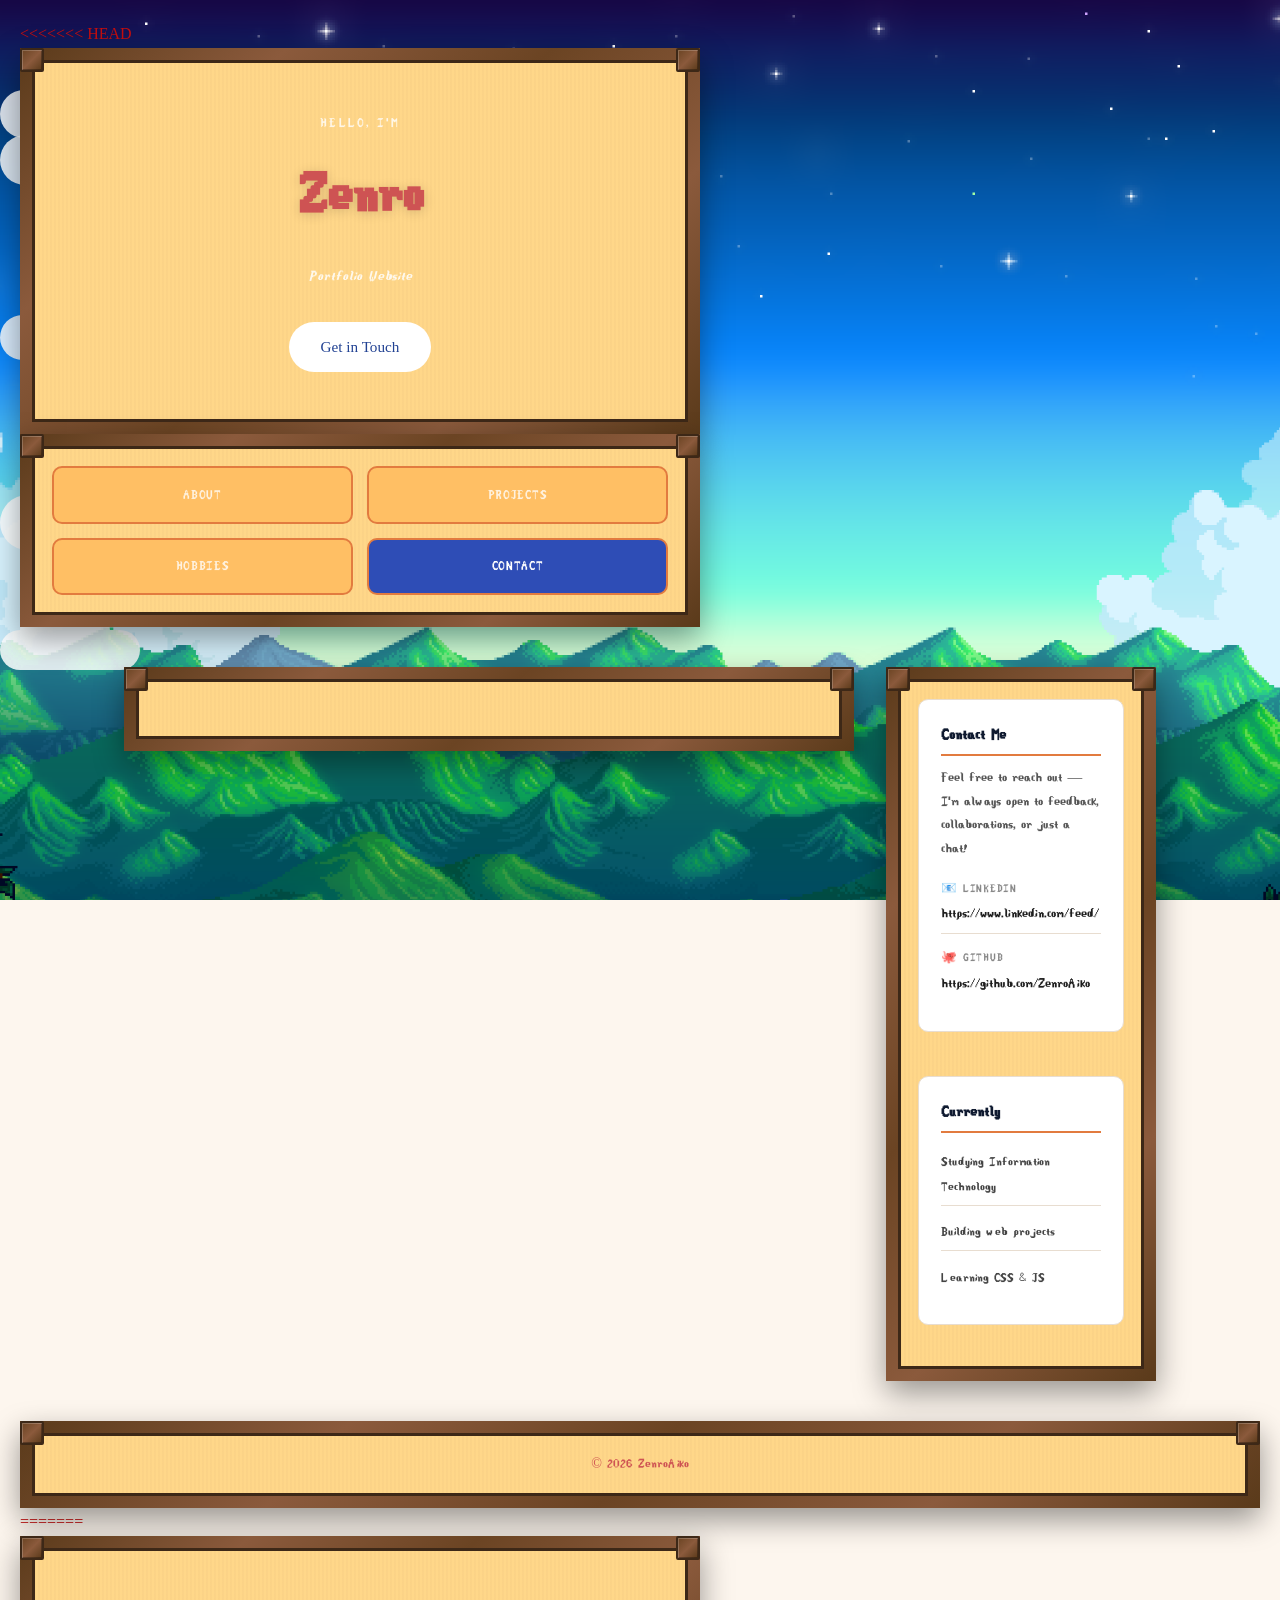
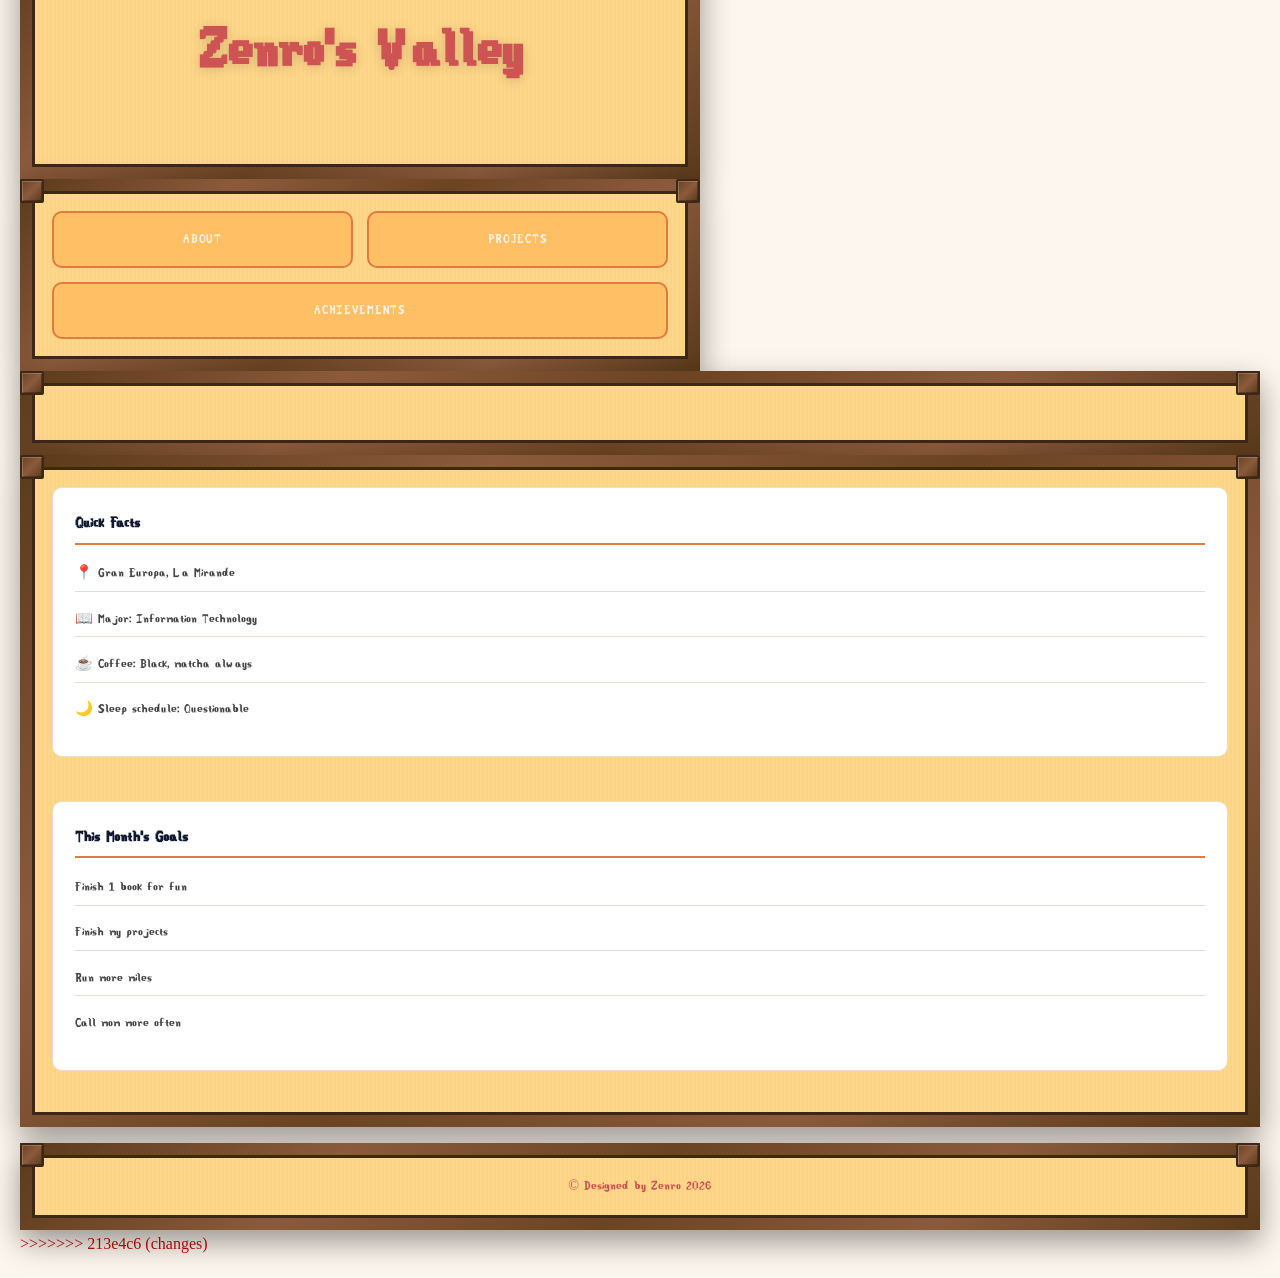
==== index.html @ d09b6d7e "Fresh" ====
<<<<<<< HEAD
<!DOCTYPE html>
<html lang="en">



<link rel="stylesheet" href="style.css">

<link rel="preconnect" href="https://fonts.googleapis.com">
<link
  href="https://fonts.googleapis.com/css2?family=Playfair+Display:wght@700;900&family=DM+Sans:ital,wght@0,400;0,500;1,400&display=swap"
  rel="stylesheet">
<link rel="stylesheet" href="https://cdnjs.cloudflare.com/ajax/libs/font-awesome/6.0.0-beta3/css/all.min.css">

<header>
  <div class="header-inner">
    <p class="header-label">Hello, I'm</p>
    <h1>Zenro</h1>
    <p class="tagline">Portfolio Website</p>
    <a href="#contact" class="hero-btn">Get in Touch</a>
  </div>
</header>

<nav id="main-nav">
  <ul>
    <li><a href="#about">About</a></li>
    <li><a href="#projects">Projects</a></li>
    <li><a href="#hobbies">Hobbies</a></li>
    <li><a href="#contact">Contact</a></li>
  </ul>
</nav>

<div class="page-wrapper">


  <main>


    <section id="about">
      <h2>About Me</h2>
      <p>
        Hi! I'm <strong>Zenro</strong>, an IT student who's willing to learn on how to become a better developer.
        Turning ideas into real projects from simple HTML pages to styled, interactive websites.<br>
        While i'm still early in my journey i will still work hard to learn, and I'm not afraid to Google things at 2am.
        This portfolio showcases the projects I've built so far as a student.
      </p>

      <div class="skills-grid">
        <div class="skill-card">
          <h3>Languages</h3>
          <ul>
            <li><i class="fa-brands fa-html5"></i> HTML</li>
            <li><i class="fa-brands fa-css3-alt"></i> CSS</li>
            <li><i class="fa-brands fa-js"></i> JavaScript</li>
            <li><i class="fa-solid fa-coffee"></i> Java</li>
          </ul>
        </div>
        <div class="skill-card">
          <h3>Tools</h3>
          <ul>
            <li><i class="fa-brands fa-codepen"></i> CodePen</li>
            <li><i class="fa-brands fa-github"></i> GitHub</li>
            <li><i class="fa-brands fa-vscode"></i> VS Code</li>
          </ul>
        </div>
    </section>


    <section id="projects">
      <h2>My Projects</h2>
      <p class="section-sub">Click any card to open the project.</p>

      <div class="projects-grid">

        <article class="project-card">
          <div class="project-number">01</div>
          <h3>Student ID / Library Card</h3>
          <p class="meta">Activity 1</p>
          <p>A simple digitally designed student ID or library card.</p>
          <a href="Projects/StudentID.html" target="_blank" class="project-link">View Project →</a>
        </article>

        <article class="project-card">
          <div class="project-number">02</div>
          <h3>Class Schedule Table</h3>
          <p class="meta">Activity 2</p>
          <p>A simple structured weekly class schedule.</p>
          <a href="Projects/ClassSchedule.html" target="_blank" class="project-link">View Project →</a>
        </article>

        <article class="project-card">
          <div class="project-number">03</div>
          <h3>Valentine Card</h3>
          <p class="meta">Special Activity 1</p>
          <p>A creative, interactive Valentine's Day card.</p>
          <a href="Projects/ValentinesCard.html" target="_blank" class="project-link">View Project →</a>
        </article>

      </div>
    </section>


    <section id="hobbies">
      <h2>Hobbies &amp; Interests</h2>
      <p class="section-sub">What I do when I'm not staring at code.</p>

      <div class="hobbies-flex">

        <article class="hobby-card">
          <div class="hobby-icon">🏋️</div>
          <h3>Gym</h3>
        </article>

        <article class="hobby-card">
          <div class="hobby-icon">🎾</div>
          <h3>Tennis</h3>
        </article>

        <article class="hobby-card">
          <div class="hobby-icon">💻</div>
          <h3>Playing Games</h3>
        </article>

      </div>
    </section>

  </main>


  <aside>

    <section class="widget" id="contact">
      <h3>Contact Me</h3>
      <p>Feel free to reach out — I'm always open to feedback, collaborations, or just a chat!</p>
      <ul class="contact-list">
        <li>
          <span class="contact-label">📧 LinkedIn</span>
          <a href="https://www.linkedin.com/feed/" target="_blank">https://www.linkedin.com/feed/</a>
        </li>
        <li>
          <span class="contact-label">🐙 GitHub</span>
          <a href="https://github.com/ZenroAiko" target="_blank">https://github.com/ZenroAiko</a>
        </li>
      </ul>
    </section>

    <section class="widget">
      <h3>Currently</h3>
      <ul>
        <li> Studying Information Technology</li>
        <li> Building web projects</li>
        <li> Learning CSS &amp; JS</li>
      </ul>
    </section>

  </aside>

</div>


<footer>
  <p>&copy; 2026 ZenroAiko</p>
</footer>
</html>
<script src="script.js"></script>
=======
<!DOCTYPE html>
<html lang="en">

<head>
  <meta charset="UTF-8">
  <meta name="viewport" content="width=device-width, initial-scale=1.0">
  <title>Zenro's World</title>
  <link rel="stylesheet" href="css/style.css">
  <link rel="preconnect" href="https://fonts.googleapis.com">
  <link
    href="https://fonts.googleapis.com/css2?family=Playfair+Display:wght@700;900&family=DM+Sans:wght@400;500&display=swap"
    rel="stylesheet">
</head>

<body>

  <div class="clouds-wrapper">
    <div class="cloud cloud-1"></div>
    <div class="cloud cloud-2"></div>
    <div class="cloud cloud-3"></div>
    <div class="cloud cloud-4"></div>
    <div class="cloud cloud-5"></div>
  </div>

  <header>
    <h1>Zenro's Valley</h1>
  </header>

  <nav id="main-nav">
    <ul>
      <li><a href="#about">About</a></li>
      <li><a href="#Projects">Projects</a></li>
      <li><a href="#posts">Achievements</a></li>
    </ul>
  </nav>

  <main>

    <section id="about">
      <h2>About Me</h2>
      <p>
        Hey! I'm Zen, my gamer name is zenro — a 2nd-year IT student navigating deadlines,
        late-night study sessions, and way too much instant ramen. This is my little corner
        of the internet where I document the chaos and beauty of student life.
      </p>
      <p>
        When I'm not debugging code at 2am, I'm rewatching anime or convincing myself
        that one more episode before bed is totally fine.
      </p>
    </section>

    <section id="Projects">
      <h2>Projects</h2>
      <div class="projects-grid">
        <article class="project-card">
          <div class="project-number">01</div>
          <h3>Valentine Card</h3>
          <p>A creative, interactive Valentine's Day card.</p>
          <a href="https://codepen.io/NEIL-NIO-ROZEN-NAVALES-SUDARIA/pen/WbxmaeK" target="_blank"
            class="project-link">View Project →</a>
        </article>
        <article class="project-card">
          <div class="project-number">02</div>
          <h3>Valentine Card</h3>
          <p>A creative, interactive Valentine's Day card.</p>
          <a href="https://codepen.io/NEIL-NIO-ROZEN-NAVALES-SUDARIA/pen/WbxmaeK" target="_blank"
            class="project-link">View Project →</a>
        </article>
      </div>
    </section>

    <section id="posts">
      <h2>Achievements</h2>
      <article class="post-card">
        <p class="meta">Saturday, Feb 21, 2025</p>
        <p>This week was brutal. A data structures assignment, a group project presentation, and a math quiz all landed
          on the same day. I survived on black coffee and sheer spite.</p>
        <ul>
          <li>Submitted data case studies ✅</li>
          <li>Nailed the presentation ✅</li>
          <li>Definitely did not take flexbox quiz ❌</li>
        </ul>
      </article>
      <article class="post-card">
        <p class="meta">Friday, Feb 20, 2025</p>
        <p>There's a small café tucked behind the library that almost nobody knows about. Big windows, lo-fi music, and
          the barista never judges you for sitting there four hours.</p>
        <ul>
          <li>Finished two chapters of readings</li>
          <li>Started my essay outline</li>
          <li>Ordered the matcha latte (10/10)</li>
        </ul>
      </article>
    </section>

  </main>

  <aside>

    <section class="widget" id="contact">
      <h3>Quick Facts</h3>
      <ul>
        <li>📍 Gran Europa, La Mirande</li>
        <li>📖 Major: Information Technology</li>
        <li>☕ Coffee: Black, matcha always</li>
        <li>🌙 Sleep schedule: Questionable</li>
      </ul>
    </section>

    <section class="widget">
      <h3>This Month's Goals</h3>
      <ul>
        <li>Finish 1 book for fun</li>
        <li>Finish my projects</li>
        <li>Run more miles</li>
        <li>Call mom more often</li>
      </ul>
    </section>


  </aside>

  <footer>
    <p>&copy; Designed by Zenro 2026 </p>
  </footer>

  <script src="js/script.js"></script>

</body>

</html>
>>>>>>> 213e4c6 (changes)
---- style.css ----
:root {
  --clr-bg: #fdf6ee;
  --clr-surface: #ffffff;
  --clr-accent: #2e4db6;
  --clr-accent-dk: #224293;
  --clr-text: #1e1e1e;
  --clr-muted: #888888;
  --clr-border: #e8ddd0;
  --font-display: 'Playfair Display', Georgia, serif;
  --font-body: 'DM Sans', sans-serif;
  --max-width: 1080px;
  --radius: 10px;
}

*,
*::before,
*::after {
  box-sizing: border-box;
  margin: 0;
  padding: 0;
}

html {
  scroll-behavior: smooth;
}

body {
  background-color: var(--clr-bg);
  color: var(--clr-text);
  font-family: var(--font-body);
  font-size: 1rem;
  line-height: 1.75;
}

header {
  background-color: var(--clr-accent);
  background-image: radial-gradient(ellipse at 70% 60%, #a29ed6, var(--clr-accent) 65%);
  color: #fff;
  padding: 5rem 2rem 4rem;
  text-align: center;
}

header .header-label {
  font-size: 0.9rem;
  letter-spacing: 0.15em;
  text-transform: uppercase;
  opacity: 0.8;
  margin-bottom: 0.5rem;
}

header h1 {
  font-family: var(--font-display);
  font-size: 3.5rem;
  font-weight: 900;
  text-shadow: 0 2px 12px rgba(0, 0, 0, 0.15);
  margin-bottom: 0.75rem;
}

header .tagline {
  font-size: 1rem;
  opacity: 0.85;
  font-style: italic;
  margin-bottom: 2rem;
}

.hero-btn {
  display: inline-block;
  background-color: #fff;
  color: var(--clr-accent-dk);
  font-weight: 500;
  text-decoration: none;
  padding: 0.75rem 2rem;
  border-radius: 50px;
  font-size: 0.95rem;
  transition: background 0.2s, transform 0.2s;
}

.hero-btn:hover {
  background-color: var(--clr-text);
  color: #fff;
  transform: translateY(-2px);
}

nav {
  background-color: var(--clr-text);
  position: sticky;
  top: 0;
  z-index: 100;
}

nav>ul {
  display: flex;
  justify-content: center;
  flex-wrap: wrap;
  list-style: none;
  max-width: var(--max-width);
  margin: 0 auto;
}

nav ul a {
  display: block;
  color: #ffffffcc;
  text-decoration: none;
  padding: 0.9rem 1.5rem;
  font-size: 0.88rem;
  font-weight: 500;
  letter-spacing: 0.05em;
  text-transform: uppercase;
  transition: color 0.2s, background 0.2s;
}

nav ul a:hover,
nav ul a.active {
  color: #fff;
  background-color: var(--clr-accent);
}

.page-wrapper {
  display: flex;
  flex-direction: row;
  align-items: flex-start;
  gap: 2rem;
  max-width: var(--max-width);
  margin: 2.5rem auto;
  padding: 0 1.5rem;
}

main {
  flex: 1;
  min-width: 0;
  display: flex;
  flex-direction: column;
  gap: 2.5rem;
}

section {
  background-color: var(--clr-surface);
  border: 1px solid var(--clr-border);
  border-radius: var(--radius);
  padding: 2rem;
}

section h2 {
  font-family: var(--font-display);
  font-size: 1.8rem;
  color: var(--clr-accent-dk);
  margin-bottom: 0.4rem;
  padding-bottom: 0.6rem;
  border-bottom: 2px solid var(--clr-border);
}

section .section-sub {
  color: var(--clr-muted);
  font-size: 0.95rem;
  margin-bottom: 1.5rem;
  font-style: italic;
}

main p {
  color: #3d3d3d;
  margin-bottom: 0.9rem;
}

/* Skills grid */
.skills-grid {
  display: flex;
  flex-wrap: wrap;
  gap: 1rem;
  margin-top: 1.5rem;
}

.skill-card {
  flex: 1 1 160px;
  background: var(--clr-bg);
  border: 1px solid var(--clr-border);
  border-radius: var(--radius);
  padding: 1.1rem 1.3rem;
}

.skill-card h3 {
  font-size: 0.85rem;
  text-transform: uppercase;
  letter-spacing: 0.08em;
  color: var(--clr-accent);
  margin-bottom: 0.6rem;
}

h3+ul {
  padding-left: 1.2rem;
  margin-top: 0.4rem;
}

h3+ul li {
  font-size: 0.92rem;
  color: #444;
  margin-bottom: 0.25rem;
}

/* Projects grid */
.projects-grid {
  display: flex;
  flex-wrap: wrap;
  gap: 1.25rem;
  margin-top: 0.5rem;
}

.project-card {
  flex: 1 1 220px;
  background: var(--clr-bg);
  border: 1px solid var(--clr-border);
  border-radius: var(--radius);
  padding: 1.5rem;
  position: relative;
  transition: transform 0.2s, box-shadow 0.2s;
}

.project-card:hover {
  transform: translateY(-4px);
  box-shadow: 0 8px 24px rgba(0, 0, 0, 0.08);
}

.project-number {
  font-family: var(--font-display);
  font-size: 2.5rem;
  color: var(--clr-border);
  line-height: 1;
  margin-bottom: 0.5rem;
}

.project-card h3 {
  font-family: var(--font-display);
  font-size: 1.1rem;
  color: var(--clr-text);
  margin-bottom: 0.2rem;
}

h3~p {
  font-size: 0.93rem;
  color: #555;
  line-height: 1.6;
  margin-bottom: 0.5rem;
}

p.meta {
  font-size: 0.78rem;
  text-transform: uppercase;
  letter-spacing: 0.06em;
  color: var(--clr-accent);
  font-weight: 500;
  margin-bottom: 0.4rem;
}

.project-link {
  display: inline-block;
  margin-top: 0.75rem;
  color: var(--clr-accent);
  font-weight: 500;
  font-size: 0.88rem;
  text-decoration: none;
  border-bottom: 1px solid transparent;
  transition: border-color 0.2s, color 0.2s;
}

.project-link:hover {
  color: var(--clr-accent-dk);
  border-bottom-color: var(--clr-accent-dk);
}

/* Hobbies */
.hobbies-flex {
  display: flex;
  flex-wrap: wrap;
  gap: 1.25rem;
  margin-top: 0.5rem;
}

.hobby-card {
  flex: 1 1 180px;
  background: var(--clr-bg);
  border: 1px solid var(--clr-border);
  border-radius: var(--radius);
  padding: 1.5rem;
  text-align: center;
  transition: transform 0.2s;
}

.hobby-card:hover {
  transform: translateY(-3px);
}

.hobby-icon {
  font-size: 2.2rem;
  margin-bottom: 0.6rem;
}

.hobby-card h3 {
  font-family: var(--font-display);
  font-size: 1.1rem;
  margin-bottom: 0.5rem;
  color: var(--clr-text);
}

/* Aside */
aside {
  flex: 0 0 270px;
  display: flex;
  flex-direction: column;
  gap: 1.25rem;
}

.widget {
  background-color: var(--clr-surface);
  border: 1px solid var(--clr-border);
  border-radius: var(--radius);
  padding: 1.3rem 1.4rem;
}

.widget h3 {
  font-family: var(--font-display);
  font-size: 1.05rem;
  color: var(--clr-text);
  margin-bottom: 0.75rem;
  padding-bottom: 0.4rem;
  border-bottom: 2px solid var(--clr-accent);
}

.widget p {
  font-size: 0.92rem;
  color: #555;
  line-height: 1.6;
  margin-bottom: 0.75rem;
}

.widget ul {
  list-style: none;
  padding: 0;
}

.widget ul li {
  padding: 0.35rem 0;
  font-size: 0.9rem;
  border-bottom: 1px solid var(--clr-border);
  color: #444;
}

.widget ul li:last-child {
  border-bottom: none;
}

.widget ul li a {
  color: var(--clr-text);
  text-decoration: none;
  font-weight: 500;
  transition: color 0.15s;
}

.widget ul li a:hover {
  color: var(--clr-accent);
}

.contact-list li {
  display: flex;
  flex-direction: column;
  gap: 0.1rem;
  padding: 0.5rem 0;
}

.contact-label {
  font-size: 0.78rem;
  text-transform: uppercase;
  letter-spacing: 0.06em;
  color: var(--clr-muted);
}

.contact-list a {
  color: var(--clr-accent);
  text-decoration: none;
  font-weight: 500;
  font-size: 0.92rem;
}

.contact-list a:hover {
  color: var(--clr-accent-dk);
}

/* Footer */
footer {
  background-color: var(--clr-text);
  color: #999;
  text-align: center;
  padding: 2rem 1rem;
  font-size: 0.875rem;
  line-height: 2.2;
  margin-top: 1rem;
}

footer>p {
  margin: 0;
}

/* Responsive */
@media (max-width: 768px) {
  .page-wrapper {
    flex-direction: column;
  }

  aside {
    flex: 1 1 auto;
    width: 100%;
  }

  header h1 {
    font-size: 2.4rem;
  }

  nav>ul {
    justify-content: flex-start;
  }

  nav ul a {
    padding: 0.7rem 1rem;
    font-size: 0.82rem;
  }

  .project-card,
  .hobby-card,
  .skill-card {
    flex: 1 1 100%;
  }

  section {
    padding: 1.4rem;
  }
}
---- css/style.css ----
@font-face {
  font-family: 'StardewValley';
  src: url('../fonts/Stardew_Valley.ttf') format('truetype');
}

:root {
  --night-sky: #1a2744;
  --night-deep: #0f1a30;
  --panel-white: #ffd789;
  --panel-light: #ffbf64;
  --blue-mid: #e27b3f;
  --blue-accent: #e27b3f;
  --text-dark: #c50e0e;
  --text-light: #ce5353;
  --text-muted: #ce5353;

  --font-stardew: 'StardewValley', Georgia, serif;
  --font-ui: 'Stardew_Valley', Stardew_Valley;
  font-family: var(--font-stardew);
}

*,
*::before,
*::after {
  margin: 0;
  padding: 0;
  box-sizing: border-box;
}

body {
  min-height: 100vh;
  background-image: url('./background.png');
  background-size: cover;
  background-attachment: fixed;
  background-position: center;
  font-family: var(--font-ui);
  color: var(--text-dark);
  overflow-x: hidden;
  padding: 20px;
}

/* CLOUDS */
.clouds-wrapper {
  position: fixed;
  top: 0;
  left: 0;
  width: 100%;
  height: 100%;
  pointer-events: none;
  z-index: 0;
  overflow: hidden;
}

.cloud {
  position: absolute;
  background: white;
  border-radius: 50px;
  opacity: 0.85;
}

.cloud::before,
.cloud::after {
  content: '';
  position: absolute;
  background: white;
  border-radius: 50%;
}

.cloud-1 {
  width: 200px;
  height: 50px;
  top: 15%;
  animation: floatCloud 28s linear infinite;
}

.cloud-1::before {
  width: 80px;
  height: 80px;
  top: -40px;
  left: 30px;
}

.cloud-1::after {
  width: 60px;
  height: 60px;
  top: -30px;
  left: 90px;
}

.cloud-2 {
  width: 160px;
  height: 45px;
  top: 35%;
  animation: floatCloud 38s linear infinite;
  animation-delay: -10s;
}

.cloud-2::before {
  width: 70px;
  height: 70px;
  top: -35px;
  left: 20px;
}

.cloud-2::after {
  width: 50px;
  height: 50px;
  top: -25px;
  left: 75px;
}

.cloud-3 {
  width: 240px;
  height: 55px;
  top: 55%;
  animation: floatCloud 22s linear infinite;
  animation-delay: -5s;
}

.cloud-3::before {
  width: 90px;
  height: 90px;
  top: -45px;
  left: 40px;
}

.cloud-3::after {
  width: 70px;
  height: 70px;
  top: -35px;
  left: 110px;
}

.cloud-4 {
  width: 180px;
  height: 48px;
  top: 10%;
  animation: floatCloud 32s linear infinite;
  animation-delay: -18s;
}

.cloud-4::before {
  width: 75px;
  height: 75px;
  top: -38px;
  left: 25px;
}

.cloud-4::after {
  width: 55px;
  height: 55px;
  top: -28px;
  left: 85px;
}

.cloud-5 {
  width: 140px;
  height: 40px;
  top: 70%;
  animation: floatCloud 44s linear infinite;
  animation-delay: -25s;
}

.cloud-5::before {
  width: 60px;
  height: 60px;
  top: -30px;
  left: 20px;
}

.cloud-5::after {
  width: 45px;
  height: 45px;
  top: -22px;
  left: 65px;
}

@keyframes floatCloud {
  from {
    transform: translateX(110vw);
  }

  to {
    transform: translateX(-350px);
  }
}

/* ALL PANELS ABOVE CLOUDS */
header,
nav,
main,
aside,
footer,
#back-btn {
  position: relative;
  z-index: 1;
}

/* HOME STATE */
body.is-home {
  display: flex;
  flex-direction: column;
  align-items: center;
  gap: 20px;
}

body.is-home main {
  display: none !important;
}

body.is-home aside {
  display: none !important;
}

body.is-home footer {
  display: none !important;
}

body.is-home #back-btn {
  display: none !important;
}

/* VIEWING STATE */
body.is-viewing {
  display: grid;
  grid-template-columns: 1fr 280px;
  grid-template-rows: auto 1fr auto;
  grid-template-areas:
    "header header"
    "main   aside"
    "footer footer";
  gap: 16px;
  align-items: start;
  max-width: 1100px;
  margin: 0 auto;
}

body.is-viewing nav {
  display: none;
}

header {
  grid-area: header;
}

main {
  grid-area: main;
}

aside {
  grid-area: aside;
}

footer {
  grid-area: footer;
}

/* SLIDE IN */
@keyframes slideIn {
  from {
    transform: translateX(60px);
    opacity: 0;
  }

  to {
    transform: translateX(0);
    opacity: 1;
  }
}

body.is-viewing main {
  animation: slideIn 0.3s ease forwards;
}

body.is-viewing aside {
  animation: slideIn 0.3s ease 0.08s both;
}

body.is-viewing footer {
  animation: slideIn 0.3s ease 0.14s both;
}

main section {
  display: none;
}

main section.active {
  display: block;
}

/* HEADER */
header {
  text-align: center;
  padding: 50px 20px;
  width: 100%;
  max-width: 680px;
}

body.is-viewing header {
  max-width: none;
  padding: 22px 20px;
}

header h1 {
  font-family: var(--font-stardew);
  font-size: 3.8rem;
  color: #ce5353;
}

body.is-viewing header h1 {
  font-size: 2rem;
}

/* NAV */
nav {
  width: 100%;
  max-width: 680px;
  padding: 20px;
}

nav ul {
  list-style: none;
  display: grid;
  grid-template-columns: 1fr 1fr;
  gap: 14px;
}

nav li:last-child:nth-child(odd) {
  grid-column: 1 / -1;
}

nav a {
  display: block;
  background-color: var(--panel-light);
  color: var(--night-deep);
  text-decoration: none;
  font-family: var(--font-stardew);
  font-size: 1.3rem;
  text-align: center;
  padding: 26px 16px;
  border-radius: 10px;
  border: 2px solid #e27b3f;
  transition: transform 0.15s ease, box-shadow 0.15s ease, background-color 0.15s ease;
}

nav a:hover {
  background-color: var(--blue-mid);
  color: var(--text-light);
  transform: scale(1.05);
  box-shadow: 0 6px 0 var(--night-deep);
}

nav a:active {
  transform: scale(0.96);
  box-shadow: 0 2px 0 var(--night-deep);
}

/* ---- WOODEN FRAMES FOR ALL PANELS ---- */
header,
nav,
main,
aside,
footer {
  position: relative;
  border: 12px solid;
  border-image: linear-gradient(135deg, #5a3a1a 0%, #8B5A3C 25%, #6B4423 50%, #8B5A3C 75%, #5a3a1a 100%) 12;
  border-radius: 0;
  background-color: var(--panel-white);
  box-shadow:
    inset 0 0 0 3px #3d2817,
    inset 2px 2px 0px rgba(0, 0, 0, 0.3),
    inset -2px -2px 0px rgba(255, 255, 255, 0.2),
    0 12px 30px rgba(0, 0, 0, 0.4);
  background-image:
    repeating-linear-gradient(90deg, transparent, transparent 2px, rgba(139, 90, 60, 0.03) 2px, rgba(139, 90, 60, 0.03) 4px);
}

/* Wooden corner pieces for all panels */
header::before,
header::after,
nav::before,
nav::after,
main::before,
main::after,
aside::before,
aside::after,
footer::before,
footer::after {
  content: '';
  position: absolute;
  width: 24px;
  height: 24px;
  background: linear-gradient(135deg, #6B4423 0%, #8B5A3C 50%, #5a3a1a 100%);
  border: 2px solid #3d2817;
  box-shadow: inset 1px 1px 0px rgba(255, 255, 255, 0.2), inset -1px -1px 0px rgba(0, 0, 0, 0.3);
}

header::before,
nav::before,
main::before,
aside::before,
footer::before {
  top: -12px;
  left: -12px;
  border-radius: 2px;
}

header::after,
nav::after,
main::after,
aside::after,
footer::after {
  top: -12px;
  right: -12px;
  border-radius: 2px;
}

/* BACK BUTTON */
#back-btn {
  position: fixed;
  bottom: 24px;
  right: 24px;
  background-color: var(--panel-white);
  color: var(--night-deep);
  font-family: var(--font-stardew);
  font-size: 1rem;
  padding: 12px 26px;
  border: 2px solid #e27b3f;
  border-radius: 10px;
  cursor: pointer;
  z-index: 999;
  box-shadow: 0 4px 0 var(--night-deep);
  transition: transform 0.15s ease, background-color 0.15s ease;
}

#back-btn:hover {
  background-color: var(--blue-mid);
  color: var(--text-light);
  transform: scale(1.05);
}

#back-btn:active {
  transform: scale(0.96);
}

/* MAIN */
main {
  padding: 30px;
}

main h2 {
  font-family: var(--font-stardew);
  font-size: 1.9rem;
  color: var(--night-deep);
  margin-bottom: 14px;
  border-bottom: 3px solid var(--blue-accent);
  padding-bottom: 6px;
}

main p {
  line-height: 1.7;
  margin-bottom: 14px;
}

.projects-grid {
  display: grid;
  grid-template-columns: 1fr 1fr;
  gap: 16px;
  margin-top: 10px;
}

.project-card {
  background-color: var(--panel-light);
  border: 2px solid #e27b3f;
  border-radius: 10px;
  padding: 20px;
  transition: transform 0.15s ease, border-color 0.15s ease;
}

.project-card:hover {
  border-color: var(--blue-accent);
  transform: translateY(-3px);
}

.project-number {
  font-family: var(--font-stardew);
  font-size: 2rem;
  color: var(--blue-accent);
}

.project-card h3 {
  color: var(--night-deep);
  margin-bottom: 6px;
}

.project-card p {
  font-size: 0.9rem;
  margin-bottom: 10px;
}

.project-link {
  font-weight: bold;
  color: var(--blue-mid);
  text-decoration: none;
  font-size: 0.9rem;
}

.project-link:hover {
  color: var(--blue-accent);
}

.post-card {
  background-color: var(--panel-light);
  border: 2px solid #e27b3f;
  border-radius: 10px;
  padding: 20px;
  margin-bottom: 16px;
}

.post-card h3 {
  color: var(--night-deep);
  margin-bottom: 4px;
}

.post-card .meta {
  font-size: 0.85rem;
  color: var(--text-muted);
  margin-bottom: 10px;
}

.post-card ul {
  padding-left: 18px;
  margin-top: 10px;
}

.post-card ul li {
  margin-bottom: 6px;
  font-size: 0.95rem;
}

/* ASIDE */
aside {
  padding: 20px;
}

.widget {
  margin-bottom: 24px;
}

.widget h3 {
  font-family: var(--font-stardew);
  color: var(--night-deep);
  margin-bottom: 10px;
  border-bottom: 2px solid #e27b3f;
  padding-bottom: 4px;
}

.widget ul {
  list-style: none;
}

.widget ul li {
  font-size: 0.9rem;
  margin-bottom: 8px;
}

.widget ul a {
  color: var(--blue-mid);
  text-decoration: none;
}

.widget ul a:hover {
  color: var(--blue-accent);
}

/* CONTACT WIDGET */
.contact-item {
  display: flex;
  align-items: center;
  gap: 10px;
  margin-bottom: 12px;
  font-size: 0.9rem;
}

.contact-item a {
  color: var(--blue-mid);
  text-decoration: none;
  word-break: break-all;
}

.contact-item a:hover {
  color: var(--blue-accent);
}

/* FOOTER */
footer {
  color: var(--text-muted);
  text-align: center;
  padding: 16px;
  font-size: 0.88rem;
}

h1,
h2,
h3 {
  color: #ce5353;
}

p,
li {
  font-family: var(--font-stardew);
}
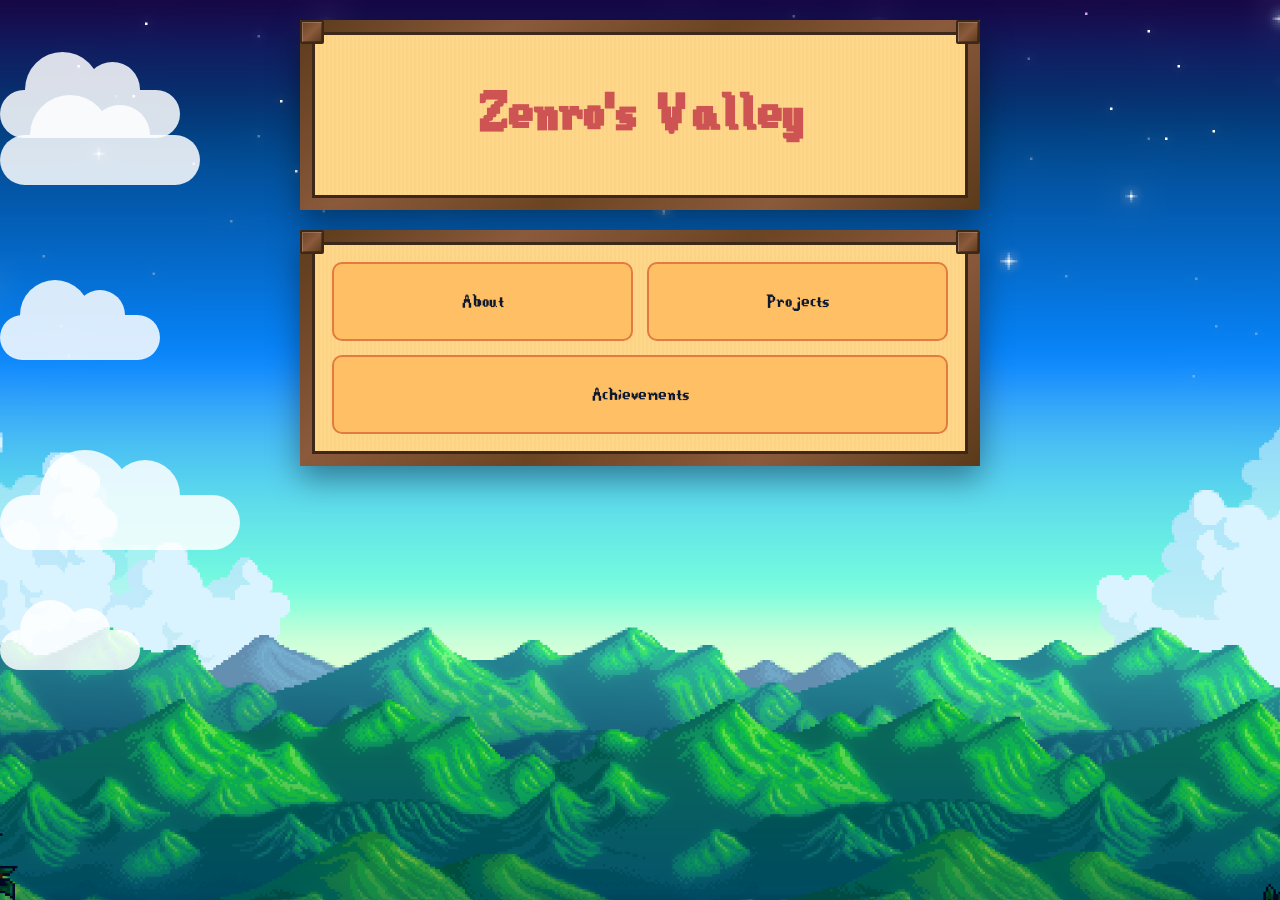
==== commit e5201fa0: "new fix" ====
--- a/index.html
+++ b/index.html
@@ -1,169 +1,3 @@
-<<<<<<< HEAD
-<!DOCTYPE html>
-<html lang="en">
-
-
-
-<link rel="stylesheet" href="style.css">
-
-<link rel="preconnect" href="https://fonts.googleapis.com">
-<link
-  href="https://fonts.googleapis.com/css2?family=Playfair+Display:wght@700;900&family=DM+Sans:ital,wght@0,400;0,500;1,400&display=swap"
-  rel="stylesheet">
-<link rel="stylesheet" href="https://cdnjs.cloudflare.com/ajax/libs/font-awesome/6.0.0-beta3/css/all.min.css">
-
-<header>
-  <div class="header-inner">
-    <p class="header-label">Hello, I'm</p>
-    <h1>Zenro</h1>
-    <p class="tagline">Portfolio Website</p>
-    <a href="#contact" class="hero-btn">Get in Touch</a>
-  </div>
-</header>
-
-<nav id="main-nav">
-  <ul>
-    <li><a href="#about">About</a></li>
-    <li><a href="#projects">Projects</a></li>
-    <li><a href="#hobbies">Hobbies</a></li>
-    <li><a href="#contact">Contact</a></li>
-  </ul>
-</nav>
-
-<div class="page-wrapper">
-
-
-  <main>
-
-
-    <section id="about">
-      <h2>About Me</h2>
-      <p>
-        Hi! I'm <strong>Zenro</strong>, an IT student who's willing to learn on how to become a better developer.
-        Turning ideas into real projects from simple HTML pages to styled, interactive websites.<br>
-        While i'm still early in my journey i will still work hard to learn, and I'm not afraid to Google things at 2am.
-        This portfolio showcases the projects I've built so far as a student.
-      </p>
-
-      <div class="skills-grid">
-        <div class="skill-card">
-          <h3>Languages</h3>
-          <ul>
-            <li><i class="fa-brands fa-html5"></i> HTML</li>
-            <li><i class="fa-brands fa-css3-alt"></i> CSS</li>
-            <li><i class="fa-brands fa-js"></i> JavaScript</li>
-            <li><i class="fa-solid fa-coffee"></i> Java</li>
-          </ul>
-        </div>
-        <div class="skill-card">
-          <h3>Tools</h3>
-          <ul>
-            <li><i class="fa-brands fa-codepen"></i> CodePen</li>
-            <li><i class="fa-brands fa-github"></i> GitHub</li>
-            <li><i class="fa-brands fa-vscode"></i> VS Code</li>
-          </ul>
-        </div>
-    </section>
-
-
-    <section id="projects">
-      <h2>My Projects</h2>
-      <p class="section-sub">Click any card to open the project.</p>
-
-      <div class="projects-grid">
-
-        <article class="project-card">
-          <div class="project-number">01</div>
-          <h3>Student ID / Library Card</h3>
-          <p class="meta">Activity 1</p>
-          <p>A simple digitally designed student ID or library card.</p>
-          <a href="Projects/StudentID.html" target="_blank" class="project-link">View Project →</a>
-        </article>
-
-        <article class="project-card">
-          <div class="project-number">02</div>
-          <h3>Class Schedule Table</h3>
-          <p class="meta">Activity 2</p>
-          <p>A simple structured weekly class schedule.</p>
-          <a href="Projects/ClassSchedule.html" target="_blank" class="project-link">View Project →</a>
-        </article>
-
-        <article class="project-card">
-          <div class="project-number">03</div>
-          <h3>Valentine Card</h3>
-          <p class="meta">Special Activity 1</p>
-          <p>A creative, interactive Valentine's Day card.</p>
-          <a href="Projects/ValentinesCard.html" target="_blank" class="project-link">View Project →</a>
-        </article>
-
-      </div>
-    </section>
-
-
-    <section id="hobbies">
-      <h2>Hobbies &amp; Interests</h2>
-      <p class="section-sub">What I do when I'm not staring at code.</p>
-
-      <div class="hobbies-flex">
-
-        <article class="hobby-card">
-          <div class="hobby-icon">🏋️</div>
-          <h3>Gym</h3>
-        </article>
-
-        <article class="hobby-card">
-          <div class="hobby-icon">🎾</div>
-          <h3>Tennis</h3>
-        </article>
-
-        <article class="hobby-card">
-          <div class="hobby-icon">💻</div>
-          <h3>Playing Games</h3>
-        </article>
-
-      </div>
-    </section>
-
-  </main>
-
-
-  <aside>
-
-    <section class="widget" id="contact">
-      <h3>Contact Me</h3>
-      <p>Feel free to reach out — I'm always open to feedback, collaborations, or just a chat!</p>
-      <ul class="contact-list">
-        <li>
-          <span class="contact-label">📧 LinkedIn</span>
-          <a href="https://www.linkedin.com/feed/" target="_blank">https://www.linkedin.com/feed/</a>
-        </li>
-        <li>
-          <span class="contact-label">🐙 GitHub</span>
-          <a href="https://github.com/ZenroAiko" target="_blank">https://github.com/ZenroAiko</a>
-        </li>
-      </ul>
-    </section>
-
-    <section class="widget">
-      <h3>Currently</h3>
-      <ul>
-        <li> Studying Information Technology</li>
-        <li> Building web projects</li>
-        <li> Learning CSS &amp; JS</li>
-      </ul>
-    </section>
-
-  </aside>
-
-</div>
-
-
-<footer>
-  <p>&copy; 2026 ZenroAiko</p>
-</footer>
-</html>
-<script src="script.js"></script>
-=======
 <!DOCTYPE html>
 <html lang="en">
 
@@ -262,6 +96,20 @@
   </main>
 
   <aside>
+    <section class="widget" id="contact">
+      <h3>Contact</h3>
+      <ul>
+        <li>
+          <span class="contact-label">💼 LinkedIn</span>
+          <a href="https://www.linkedin.com/in/neil-nino-rozen-sudaria-913403399/"
+            target="_blank">linkedin.com/in/neil-nino-rozen-sudaria</a>
+        </li>
+        <li>
+          <span class="contact-label">🐙 GitHub</span>
+          <a href="https://github.com/ZenroAiko" target="_blank">github.com/ZenroAiko</a>
+        </li>
+      </ul>
+    </section>
 
     <section class="widget" id="contact">
       <h3>Quick Facts</h3>
@@ -294,5 +142,4 @@
 
 </body>
 
-</html>
->>>>>>> 213e4c6 (changes)
+</html>
--- a/css/style.css
+++ b/css/style.css
@@ -592,6 +592,25 @@
   color: var(--blue-accent);
 }
 
+.contact-label {
+  display: block;
+  font-family: var(--font-stardew);
+  color: var(--night-deep);
+  font-size: 0.85rem;
+  margin-bottom: 2px;
+}
+
+.widget ul li a {
+  color: var(--blue-mid);
+  text-decoration: none;
+  font-size: 0.85rem;
+  word-break: break-all;
+}
+
+.widget ul li a:hover {
+  color: var(--text-light);
+}
+
 /* FOOTER */
 footer {
   color: var(--text-muted);
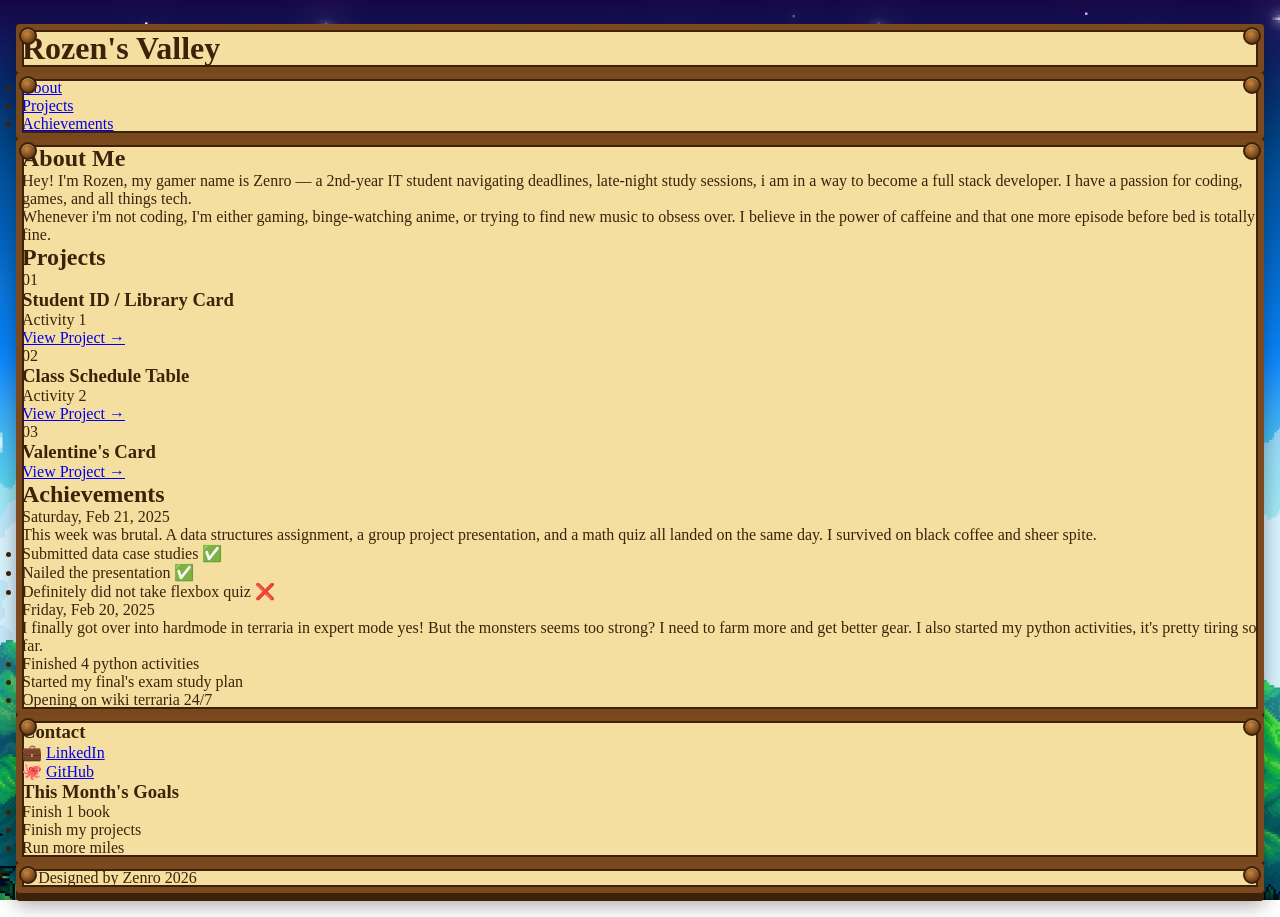
==== commit 74f8c2c4: "redo most of the words in html" ====
--- a/index.html
+++ b/index.html
@@ -2,28 +2,25 @@
 <html lang="en">
 
 <head>
-  <meta charset="UTF-8">
-  <meta name="viewport" content="width=device-width, initial-scale=1.0">
-  <title>Zenro's World</title>
-  <link rel="stylesheet" href="css/style.css">
-  <link rel="preconnect" href="https://fonts.googleapis.com">
-  <link
-    href="https://fonts.googleapis.com/css2?family=Playfair+Display:wght@700;900&family=DM+Sans:wght@400;500&display=swap"
-    rel="stylesheet">
+  <meta charset="utf-8" />
+  <meta name="viewport" content="width=device-width, initial-scale=1" />
+  <title>Rozen's Valley</title>
+  <link rel="stylesheet" href="css/style.css" />
 </head>
 
 <body>
 
-  <div class="clouds-wrapper">
-    <div class="cloud cloud-1"></div>
-    <div class="cloud cloud-2"></div>
-    <div class="cloud cloud-3"></div>
-    <div class="cloud cloud-4"></div>
-    <div class="cloud cloud-5"></div>
+  <div class="clouds wrapper">
+    <div class="clouds__cloud clouds__cloud--1"></div>
+    <div class="clouds__cloud clouds__cloud--2"></div>
+    <div class="clouds__cloud clouds__cloud--3"></div>
+    <div class="clouds__cloud clouds__cloud--4"></div>
+    <div class="clouds__cloud clouds__cloud--5"></div>
+    <div class="clouds__cloud clouds__cloud--6"></div>
   </div>
 
   <header>
-    <h1>Zenro's Valley</h1>
+    <h1> Rozen's Valley</h1>
   </header>
 
   <nav id="main-nav">
@@ -39,13 +36,13 @@
     <section id="about">
       <h2>About Me</h2>
       <p>
-        Hey! I'm Zen, my gamer name is zenro — a 2nd-year IT student navigating deadlines,
-        late-night study sessions, and way too much instant ramen. This is my little corner
-        of the internet where I document the chaos and beauty of student life.
+        Hey! I'm Rozen, my gamer name is Zenro — a 2nd-year IT student navigating deadlines,
+        late-night study sessions, i am in a way to become a full stack developer. I have a passion for coding, games,
+        and all things tech.
       </p>
       <p>
-        When I'm not debugging code at 2am, I'm rewatching anime or convincing myself
-        that one more episode before bed is totally fine.
+        Whenever i'm not coding, I'm either gaming, binge-watching anime, or trying to find new music to obsess over.
+        I believe in the power of caffeine and that one more episode before bed is totally fine.
       </p>
     </section>
 
@@ -54,15 +51,23 @@
       <div class="projects-grid">
         <article class="project-card">
           <div class="project-number">01</div>
-          <h3>Valentine Card</h3>
-          <p>A creative, interactive Valentine's Day card.</p>
-          <a href="https://codepen.io/NEIL-NIO-ROZEN-NAVALES-SUDARIA/pen/WbxmaeK" target="_blank"
+          <h3>Student ID / Library Card</h3>
+          <p class="meta">Activity 1</p>
+          <a href="https://codepen.io/NEIL-NIO-ROZEN-NAVALES-SUDARIA/pen/XJKZwad" target="_blank"
             class="project-link">View Project →</a>
         </article>
+
         <article class="project-card">
           <div class="project-number">02</div>
-          <h3>Valentine Card</h3>
-          <p>A creative, interactive Valentine's Day card.</p>
+          <h3>Class Schedule Table</h3>
+          <p class="meta">Activity 2</p>
+          <a href="https://codepen.io/NEIL-NIO-ROZEN-NAVALES-SUDARIA/pen/RNRYYje" target="_blank"
+            class="project-link">View Project →</a>
+        </article>
+
+        <article class="project-card">
+          <div class="project-number">03</div>
+          <h3>Valentine's Card</h3>
           <a href="https://codepen.io/NEIL-NIO-ROZEN-NAVALES-SUDARIA/pen/WbxmaeK" target="_blank"
             class="project-link">View Project →</a>
         </article>
@@ -83,12 +88,13 @@
       </article>
       <article class="post-card">
         <p class="meta">Friday, Feb 20, 2025</p>
-        <p>There's a small café tucked behind the library that almost nobody knows about. Big windows, lo-fi music, and
-          the barista never judges you for sitting there four hours.</p>
+        <p>I finally got over into hardmode in terraria in expert mode yes! But the monsters seems too strong?
+          I need to farm more and get better gear. I also started my python activities, it's pretty tiring so far.
+        </p>
         <ul>
-          <li>Finished two chapters of readings</li>
-          <li>Started my essay outline</li>
-          <li>Ordered the matcha latte (10/10)</li>
+          <li>Finished 4 python activities</li>
+          <li>Started my final's exam study plan</li>
+          <li>Opening on wiki terraria 24/7</li>
         </ul>
       </article>
     </section>
@@ -96,38 +102,27 @@
   </main>
 
   <aside>
+
     <section class="widget" id="contact">
       <h3>Contact</h3>
-      <ul>
-        <li>
-          <span class="contact-label">💼 LinkedIn</span>
-          <a href="https://www.linkedin.com/in/neil-nino-rozen-sudaria-913403399/"
-            target="_blank">linkedin.com/in/neil-nino-rozen-sudaria</a>
-        </li>
-        <li>
-          <span class="contact-label">🐙 GitHub</span>
-          <a href="https://github.com/ZenroAiko" target="_blank">github.com/ZenroAiko</a>
-        </li>
-      </ul>
-    </section>
-
-    <section class="widget" id="contact">
-      <h3>Quick Facts</h3>
-      <ul>
-        <li>📍 Gran Europa, La Mirande</li>
-        <li>📖 Major: Information Technology</li>
-        <li>☕ Coffee: Black, matcha always</li>
-        <li>🌙 Sleep schedule: Questionable</li>
-      </ul>
+      <div class="contact-row">
+        <div class="contact-item">
+          <span>💼</span>
+          <a href="https://www.linkedin.com/in/neil-nino-rozen-sudaria-913403399/" target="_blank">LinkedIn</a>
+        </div>
+        <div class="contact-item">
+          <span>🐙</span>
+          <a href="https://github.com/ZenroAiko" target="_blank">GitHub</a>
+        </div>
+      </div>
     </section>
 
     <section class="widget">
       <h3>This Month's Goals</h3>
       <ul>
-        <li>Finish 1 book for fun</li>
+        <li>Finish 1 book </li>
         <li>Finish my projects</li>
         <li>Run more miles</li>
-        <li>Call mom more often</li>
       </ul>
     </section>
 
@@ -142,4 +137,7 @@
 
 </body>
 
+</html>
+</body>
+
 </html>
--- a/css/style.css
+++ b/css/style.css
@@ -1,398 +1,81 @@
-@font-face {
-  font-family: 'StardewValley';
-  src: url('../fonts/Stardew_Valley.ttf') format('truetype');
-}
-
 :root {
-  --night-sky: #1a2744;
-  --night-deep: #0f1a30;
-  --panel-white: #ffd789;
-  --panel-light: #ffbf64;
-  --blue-mid: #e27b3f;
-  --blue-accent: #e27b3f;
-  --text-dark: #c50e0e;
-  --text-light: #ce5353;
-  --text-muted: #ce5353;
-
-  --font-stardew: 'StardewValley', Georgia, serif;
-  --font-ui: 'Stardew_Valley', Stardew_Valley;
-  font-family: var(--font-stardew);
+    --wood-dark: #3d2209;
+    --wood-mid: #7a4a1e;
+    --wood-light: #c8873a;
+    --parchment: #f5dfa0;
+    --parchment-dark: #e8c97a;
+    --parchment-light: #fef6d8;
+    --text-brown: #3d2209;
+    --text-red: #8b2020;
+    --accent-gold: #d4941a;
+
+    --font-stardew: 'StardewValley', Georgia, serif;
+    --font-ui: 'DM Sans', sans-serif;
+    --radius: 4px;
+    --wood-stripe: repeating-linear-gradient(90deg,
+            transparent, transparent 3px,
+            rgba(139, 90, 60, 0.04) 3px,
+            rgba(139, 90, 60, 0.04) 6px,
+        );
 }
 
 *,
 *::before,
 *::after {
-  margin: 0;
-  padding: 0;
-  box-sizing: border-box;
+    margin: 0;
+    padding: 0;
+    box-sizing: border-box;
 }
 
 body {
-  min-height: 100vh;
-  background-image: url('./background.png');
-  background-size: cover;
-  background-attachment: fixed;
-  background-position: center;
-  font-family: var(--font-ui);
-  color: var(--text-dark);
-  overflow-x: hidden;
-  padding: 20px;
-}
-
-/* CLOUDS */
-.clouds-wrapper {
-  position: fixed;
-  top: 0;
-  left: 0;
-  width: 100%;
-  height: 100%;
-  pointer-events: none;
-  z-index: 0;
-  overflow: hidden;
-}
-
-.cloud {
-  position: absolute;
-  background: white;
-  border-radius: 50px;
-  opacity: 0.85;
-}
-
-.cloud::before,
-.cloud::after {
-  content: '';
-  position: absolute;
-  background: white;
-  border-radius: 50%;
-}
-
-.cloud-1 {
-  width: 200px;
-  height: 50px;
-  top: 15%;
-  animation: floatCloud 28s linear infinite;
-}
-
-.cloud-1::before {
-  width: 80px;
-  height: 80px;
-  top: -40px;
-  left: 30px;
-}
-
-.cloud-1::after {
-  width: 60px;
-  height: 60px;
-  top: -30px;
-  left: 90px;
-}
-
-.cloud-2 {
-  width: 160px;
-  height: 45px;
-  top: 35%;
-  animation: floatCloud 38s linear infinite;
-  animation-delay: -10s;
-}
-
-.cloud-2::before {
-  width: 70px;
-  height: 70px;
-  top: -35px;
-  left: 20px;
-}
-
-.cloud-2::after {
-  width: 50px;
-  height: 50px;
-  top: -25px;
-  left: 75px;
-}
-
-.cloud-3 {
-  width: 240px;
-  height: 55px;
-  top: 55%;
-  animation: floatCloud 22s linear infinite;
-  animation-delay: -5s;
-}
-
-.cloud-3::before {
-  width: 90px;
-  height: 90px;
-  top: -45px;
-  left: 40px;
-}
-
-.cloud-3::after {
-  width: 70px;
-  height: 70px;
-  top: -35px;
-  left: 110px;
-}
-
-.cloud-4 {
-  width: 180px;
-  height: 48px;
-  top: 10%;
-  animation: floatCloud 32s linear infinite;
-  animation-delay: -18s;
-}
-
-.cloud-4::before {
-  width: 75px;
-  height: 75px;
-  top: -38px;
-  left: 25px;
-}
-
-.cloud-4::after {
-  width: 55px;
-  height: 55px;
-  top: -28px;
-  left: 85px;
-}
-
-.cloud-5 {
-  width: 140px;
-  height: 40px;
-  top: 70%;
-  animation: floatCloud 44s linear infinite;
-  animation-delay: -25s;
-}
-
-.cloud-5::before {
-  width: 60px;
-  height: 60px;
-  top: -30px;
-  left: 20px;
-}
-
-.cloud-5::after {
-  width: 45px;
-  height: 45px;
-  top: -22px;
-  left: 65px;
-}
-
-@keyframes floatCloud {
-  from {
-    transform: translateX(110vw);
-  }
-
-  to {
-    transform: translateX(-350px);
-  }
-}
-
-/* ALL PANELS ABOVE CLOUDS */
-header,
-nav,
-main,
-aside,
-footer,
-#back-btn {
-  position: relative;
-  z-index: 1;
-}
-
-/* HOME STATE */
-body.is-home {
-  display: flex;
-  flex-direction: column;
-  align-items: center;
-  gap: 20px;
-}
-
-body.is-home main {
-  display: none !important;
-}
-
-body.is-home aside {
-  display: none !important;
-}
-
-body.is-home footer {
-  display: none !important;
-}
-
-body.is-home #back-btn {
-  display: none !important;
-}
-
-/* VIEWING STATE */
-body.is-viewing {
-  display: grid;
-  grid-template-columns: 1fr 280px;
-  grid-template-rows: auto 1fr auto;
-  grid-template-areas:
-    "header header"
-    "main   aside"
-    "footer footer";
-  gap: 16px;
-  align-items: start;
-  max-width: 1100px;
-  margin: 0 auto;
-}
-
-body.is-viewing nav {
-  display: none;
-}
-
-header {
-  grid-area: header;
-}
-
-main {
-  grid-area: main;
-}
-
-aside {
-  grid-area: aside;
-}
-
-footer {
-  grid-area: footer;
-}
-
-/* SLIDE IN */
-@keyframes slideIn {
-  from {
-    transform: translateX(60px);
-    opacity: 0;
-  }
-
-  to {
-    transform: translateX(0);
-    opacity: 1;
-  }
-}
-
-body.is-viewing main {
-  animation: slideIn 0.3s ease forwards;
-}
-
-body.is-viewing aside {
-  animation: slideIn 0.3s ease 0.08s both;
-}
-
-body.is-viewing footer {
-  animation: slideIn 0.3s ease 0.14s both;
-}
-
-main section {
-  display: none;
-}
-
-main section.active {
-  display: block;
-}
-
-/* HEADER */
-header {
-  text-align: center;
-  padding: 50px 20px;
-  width: 100%;
-  max-width: 680px;
-}
-
-body.is-viewing header {
-  max-width: none;
-  padding: 22px 20px;
-}
-
-header h1 {
-  font-family: var(--font-stardew);
-  font-size: 3.8rem;
-  color: #ce5353;
-}
-
-body.is-viewing header h1 {
-  font-size: 2rem;
-}
-
-/* NAV */
-nav {
-  width: 100%;
-  max-width: 680px;
-  padding: 20px;
-}
-
-nav ul {
-  list-style: none;
-  display: grid;
-  grid-template-columns: 1fr 1fr;
-  gap: 14px;
-}
-
-nav li:last-child:nth-child(odd) {
-  grid-column: 1 / -1;
-}
-
-nav a {
-  display: block;
-  background-color: var(--panel-light);
-  color: var(--night-deep);
-  text-decoration: none;
-  font-family: var(--font-stardew);
-  font-size: 1.3rem;
-  text-align: center;
-  padding: 26px 16px;
-  border-radius: 10px;
-  border: 2px solid #e27b3f;
-  transition: transform 0.15s ease, box-shadow 0.15s ease, background-color 0.15s ease;
-}
-
-nav a:hover {
-  background-color: var(--blue-mid);
-  color: var(--text-light);
-  transform: scale(1.05);
-  box-shadow: 0 6px 0 var(--night-deep);
-}
-
-nav a:active {
-  transform: scale(0.96);
-  box-shadow: 0 2px 0 var(--night-deep);
-}
-
-/* ---- WOODEN FRAMES FOR ALL PANELS ---- */
+    min-height: 100vh;
+    background-image: url('./background.png');
+    background-size: cover;
+    background-attachment: fixed;
+    background-position: center;
+    font-family: var(--font-stardew);
+    color: var(--text-brown);
+    overflow-x: hidden;
+    padding: 24px 16px;
+}
+
 header,
 nav,
 main,
 aside,
 footer {
-  position: relative;
-  border: 12px solid;
-  border-image: linear-gradient(135deg, #5a3a1a 0%, #8B5A3C 25%, #6B4423 50%, #8B5A3C 75%, #5a3a1a 100%) 12;
-  border-radius: 0;
-  background-color: var(--panel-white);
-  box-shadow:
-    inset 0 0 0 3px #3d2817,
-    inset 2px 2px 0px rgba(0, 0, 0, 0.3),
-    inset -2px -2px 0px rgba(255, 255, 255, 0.2),
-    0 12px 30px rgba(0, 0, 0, 0.4);
-  background-image:
-    repeating-linear-gradient(90deg, transparent, transparent 2px, rgba(139, 90, 60, 0.03) 2px, rgba(139, 90, 60, 0.03) 4px);
-}
-
-/* Wooden corner pieces for all panels */
+    position: relative;
+    z-index: 1;
+    background-color: var(--parchment);
+    background-image: var(--wood-stripe);
+    border: 6px solid var(--wood-mid);
+    border-radius: var(--radius);
+    box-shadow:
+        inset 0 0 0 2px var(--wood-dark),
+        inset 0 2px 0 rgba(255, 255, 255, 0.3),
+        0 8px 0 var(--wood-dark),
+        0 12px 20px rgba(0, 0, 0, 0.35);
+}
+
 header::before,
+nav::before,
+main::before,
+aside::before,
+footer::before,
 header::after,
-nav::before,
 nav::after,
-main::before,
 main::after,
-aside::before,
 aside::after,
-footer::before,
 footer::after {
-  content: '';
-  position: absolute;
-  width: 24px;
-  height: 24px;
-  background: linear-gradient(135deg, #6B4423 0%, #8B5A3C 50%, #5a3a1a 100%);
-  border: 2px solid #3d2817;
-  box-shadow: inset 1px 1px 0px rgba(255, 255, 255, 0.2), inset -1px -1px 0px rgba(0, 0, 0, 0.3);
+    content: '';
+    position: absolute;
+    width: 18px;
+    height: 18px;
+    background: radial-gradient(circle at 40% 35%, #c8873a 0%, #7a4a1e 60%, #3d2209 100%);
+    border-radius: 50%;
+    border: 2px solid var(--wood-dark);
+    box-shadow: inset 0 1px 0 rgba(255, 255, 255, 0.3);
+    z-index: 2;
 }
 
 header::before,
@@ -400,9 +83,8 @@
 main::before,
 aside::before,
 footer::before {
-  top: -12px;
-  left: -12px;
-  border-radius: 2px;
+    top: -3px;
+    left: -3px;
 }
 
 header::after,
@@ -410,222 +92,210 @@
 main::after,
 aside::after,
 footer::after {
-  top: -12px;
-  right: -12px;
-  border-radius: 2px;
-}
-
-/* BACK BUTTON */
-#back-btn {
-  position: fixed;
-  bottom: 24px;
-  right: 24px;
-  background-color: var(--panel-white);
-  color: var(--night-deep);
-  font-family: var(--font-stardew);
-  font-size: 1rem;
-  padding: 12px 26px;
-  border: 2px solid #e27b3f;
-  border-radius: 10px;
-  cursor: pointer;
-  z-index: 999;
-  box-shadow: 0 4px 0 var(--night-deep);
-  transition: transform 0.15s ease, background-color 0.15s ease;
-}
-
-#back-btn:hover {
-  background-color: var(--blue-mid);
-  color: var(--text-light);
-  transform: scale(1.05);
-}
-
-#back-btn:active {
-  transform: scale(0.96);
-}
-
-/* MAIN */
-main {
-  padding: 30px;
-}
-
-main h2 {
-  font-family: var(--font-stardew);
-  font-size: 1.9rem;
-  color: var(--night-deep);
-  margin-bottom: 14px;
-  border-bottom: 3px solid var(--blue-accent);
-  padding-bottom: 6px;
-}
-
-main p {
-  line-height: 1.7;
-  margin-bottom: 14px;
-}
-
-.projects-grid {
-  display: grid;
-  grid-template-columns: 1fr 1fr;
-  gap: 16px;
-  margin-top: 10px;
-}
-
-.project-card {
-  background-color: var(--panel-light);
-  border: 2px solid #e27b3f;
-  border-radius: 10px;
-  padding: 20px;
-  transition: transform 0.15s ease, border-color 0.15s ease;
-}
-
-.project-card:hover {
-  border-color: var(--blue-accent);
-  transform: translateY(-3px);
-}
-
-.project-number {
-  font-family: var(--font-stardew);
-  font-size: 2rem;
-  color: var(--blue-accent);
-}
-
-.project-card h3 {
-  color: var(--night-deep);
-  margin-bottom: 6px;
-}
-
-.project-card p {
-  font-size: 0.9rem;
-  margin-bottom: 10px;
-}
-
-.project-link {
-  font-weight: bold;
-  color: var(--blue-mid);
-  text-decoration: none;
-  font-size: 0.9rem;
-}
-
-.project-link:hover {
-  color: var(--blue-accent);
-}
-
-.post-card {
-  background-color: var(--panel-light);
-  border: 2px solid #e27b3f;
-  border-radius: 10px;
-  padding: 20px;
-  margin-bottom: 16px;
-}
-
-.post-card h3 {
-  color: var(--night-deep);
-  margin-bottom: 4px;
-}
-
-.post-card .meta {
-  font-size: 0.85rem;
-  color: var(--text-muted);
-  margin-bottom: 10px;
-}
-
-.post-card ul {
-  padding-left: 18px;
-  margin-top: 10px;
-}
-
-.post-card ul li {
-  margin-bottom: 6px;
-  font-size: 0.95rem;
-}
-
-/* ASIDE */
-aside {
-  padding: 20px;
-}
-
-.widget {
-  margin-bottom: 24px;
-}
-
-.widget h3 {
-  font-family: var(--font-stardew);
-  color: var(--night-deep);
-  margin-bottom: 10px;
-  border-bottom: 2px solid #e27b3f;
-  padding-bottom: 4px;
-}
-
-.widget ul {
-  list-style: none;
-}
-
-.widget ul li {
-  font-size: 0.9rem;
-  margin-bottom: 8px;
-}
-
-.widget ul a {
-  color: var(--blue-mid);
-  text-decoration: none;
-}
-
-.widget ul a:hover {
-  color: var(--blue-accent);
-}
-
-/* CONTACT WIDGET */
-.contact-item {
-  display: flex;
-  align-items: center;
-  gap: 10px;
-  margin-bottom: 12px;
-  font-size: 0.9rem;
-}
-
-.contact-item a {
-  color: var(--blue-mid);
-  text-decoration: none;
-  word-break: break-all;
-}
-
-.contact-item a:hover {
-  color: var(--blue-accent);
-}
-
-.contact-label {
-  display: block;
-  font-family: var(--font-stardew);
-  color: var(--night-deep);
-  font-size: 0.85rem;
-  margin-bottom: 2px;
-}
-
-.widget ul li a {
-  color: var(--blue-mid);
-  text-decoration: none;
-  font-size: 0.85rem;
-  word-break: break-all;
-}
-
-.widget ul li a:hover {
-  color: var(--text-light);
-}
-
-/* FOOTER */
-footer {
-  color: var(--text-muted);
-  text-align: center;
-  padding: 16px;
-  font-size: 0.88rem;
-}
-
-h1,
-h2,
-h3 {
-  color: #ce5353;
-}
-
-p,
-li {
-  font-family: var(--font-stardew);
+    top: -3px;
+    right: -3px;
+}
+
+.cloud {
+    position: absolute;
+    border-radius: 50px;
+}
+
+.cloud::before,
+.cloud::after {
+    content: '';
+    position: absolute;
+    border-radius: 50%;
+}
+
+.cloud-1 {
+    width: 300px;
+    height: 70px;
+    background: rgba(255, 255, 255, 0.6);
+    top: 12%;
+    filter: blur(2px);
+    animation: floatCloud 55s linear infinite;
+}
+
+.clouds-wrapper {
+    position: fixed;
+    inset: 0;
+    pointer-events: none;
+    z-index: 0;
+    overflow: hidden;
+}
+
+.cloud {
+    position: absolute;
+    border-radius: 50px;
+}
+
+.cloud::before,
+.cloud::after {
+    content: '';
+    position: absolute;
+    border-radius: 50%;
+}
+
+.cloud-1 {
+    width: 300px;
+    height: 70px;
+    background: rgba(255, 255, 255, 0.6);
+    top: 12%;
+    filter: blur(2px);
+    animation: floatCloud 55s linear infinite;
+}
+
+.cloud-1::before {
+    width: 120px;
+    height: 120px;
+    background: rgba(255, 255, 255, 0.6);
+    top: -60px;
+    left: 50px;
+}
+
+.cloud-1::after {
+    width: 90px;
+    height: 90px;
+    background: rgba(255, 255, 255, 0.6);
+    top: -45px;
+    left: 150px;
+}
+
+.cloud-2 {
+    width: 260px;
+    height: 60px;
+    background: rgba(255, 255, 255, 0.55);
+    top: 30%;
+    filter: blur(3px);
+    animation: floatCloud 70s linear infinite;
+    animation-delay: -20s;
+}
+
+.cloud-2::before {
+    width: 100px;
+    height: 100px;
+    background: rgba(255, 255, 255, 0.55);
+    top: -50px;
+    left: 40px;
+}
+
+.cloud-2::after {
+    width: 75px;
+    height: 75px;
+    background: rgba(255, 255, 255, 0.55);
+    top: -38px;
+    left: 130px;
+}
+
+.cloud-3 {
+    width: 220px;
+    height: 55px;
+    background: rgba(255, 255, 255, 0.8);
+    top: 18%;
+    animation: floatCloud 38s linear infinite;
+    animation-delay: -8s;
+}
+
+.cloud-3::before {
+    width: 90px;
+    height: 90px;
+    background: rgba(255, 255, 255, 0.8);
+    top: -45px;
+    left: 35px;
+}
+
+.cloud-3::after {
+    width: 70px;
+    height: 70px;
+    background: rgba(255, 255, 255, 0.8);
+    top: -35px;
+    left: 110px;
+}
+
+.cloud-4 {
+    width: 180px;
+    height: 48px;
+    background: rgba(255, 255, 255, 0.75);
+    top: 45%;
+    animation: floatCloud 44s linear infinite;
+    animation-delay: -30s;
+}
+
+.cloud-4::before {
+    width: 75px;
+    height: 75px;
+    background: rgba(255, 255, 255, 0.75);
+    top: -38px;
+    left: 28px;
+}
+
+.cloud-4::after {
+    width: 55px;
+    height: 55px;
+    background: rgba(255, 255, 255, 0.75);
+    top: -28px;
+    left: 90px;
+}
+
+.cloud-5 {
+    width: 250px;
+    height: 62px;
+    background: white;
+    top: 60%;
+    animation: floatCloud 28s linear infinite;
+    animation-delay: -14s;
+    filter: drop-shadow(0 4px 6px rgba(0, 0, 0, 0.1));
+}
+
+.cloud-5::before {
+    width: 100px;
+    height: 100px;
+    background: white;
+    top: -50px;
+    left: 45px;
+}
+
+.cloud-5::after {
+    width: 80px;
+    height: 80px;
+    background: white;
+    top: -40px;
+    left: 130px;
+}
+
+.cloud-6 {
+    width: 160px;
+    height: 44px;
+    background: white;
+    top: 75%;
+    animation: floatCloud 22s linear infinite;
+    animation-delay: -5s;
+    filter: drop-shadow(0 4px 6px rgba(0, 0, 0, 0.1));
+}
+
+.cloud-6::before {
+    width: 65px;
+    height: 65px;
+    background: white;
+    top: -32px;
+    left: 22px;
+}
+
+.cloud-6::after {
+    width: 50px;
+    height: 50px;
+    background: white;
+    top: -25px;
+    left: 80px;
+}
+
+@keyframes floatCloud {
+    from {
+        transform: translateX(110vw);
+    }
+
+    to {
+        transform: translateX(-500px);
+    }
 }
